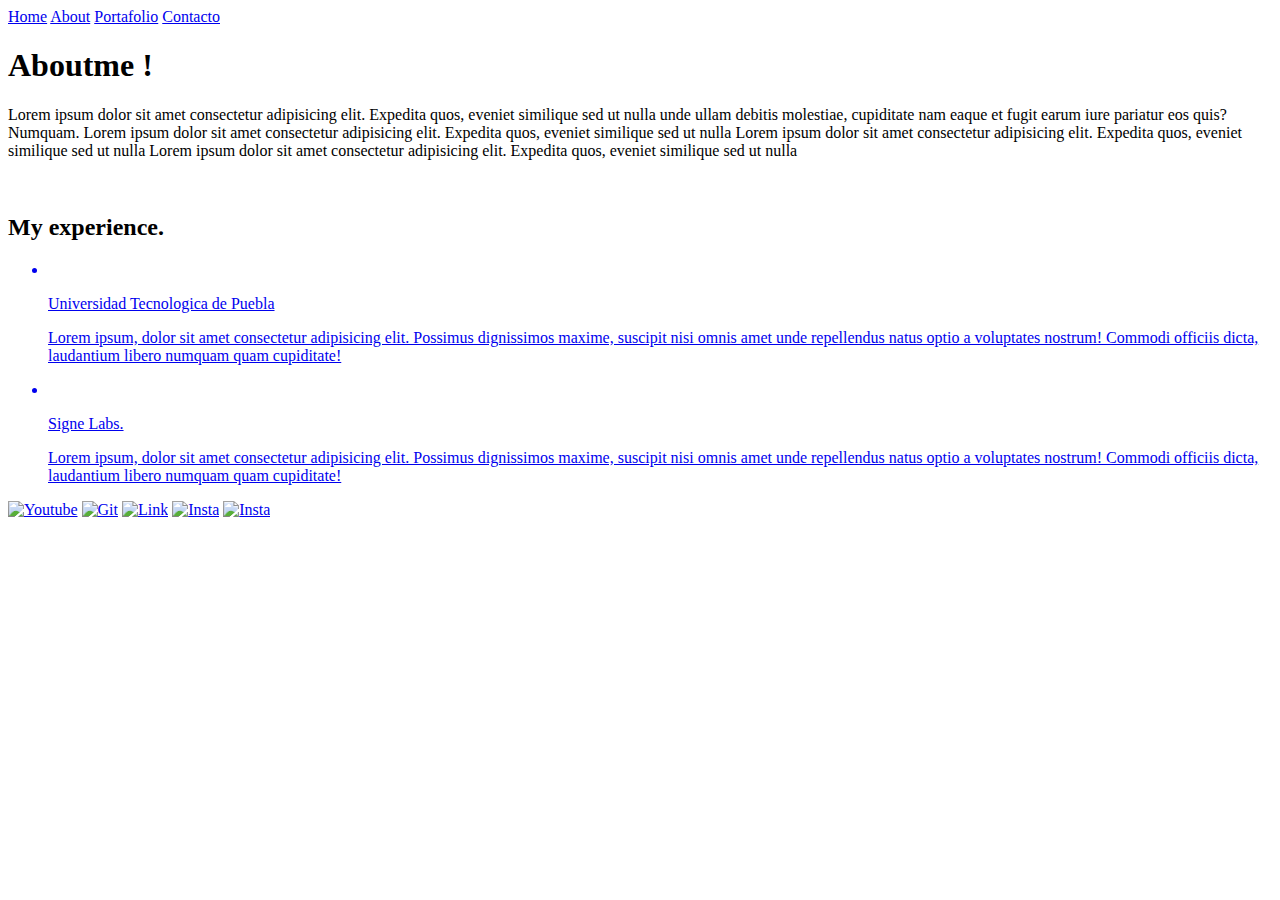
==== about.html @ 94c79c62 "v2 Estructura del about" ====
<!DOCTYPE html>
<html lang="en">
<head>
  <meta charset="UTF-8">
  <meta name="viewport" content="width=device-width, initial-scale=1.0">
  <link rel="stylesheet" href="css/style_index.css">
  <link rel="stylesheet" href="css/experience.css">
  <title>Carlos Arturo | About</title>  
</head>
<body>
  <header>
    <section class="header-text">
      <div class="header-pages">
        <a href="home.html">Home</a>
        <a href="about.html">About</a>
        <a href="portafolio.html">Portafolio</a>
        <a href="contacto.html">Contacto</a>
      </div>
    </section>
  </header>

  <div class="name-container">
    <div class="name">
      <h1>Aboutme !</h1>    
    </div>
  </div>

  <section class="about-me">
    <div class="aboutme-container">
      <div class="aboutme-content">
        <p>Lorem ipsum dolor sit amet consectetur adipisicing 
          elit. Expedita quos, eveniet similique sed ut nulla
           unde ullam debitis molestiae, cupiditate nam eaque
            et fugit earum iure pariatur eos quis? Numquam.
            Lorem ipsum dolor sit amet consectetur adipisicing 
            elit. Expedita quos, eveniet similique sed ut nulla
            Lorem ipsum dolor sit amet consectetur adipisicing 
            elit. Expedita quos, eveniet similique sed ut nulla
            Lorem ipsum dolor sit amet consectetur adipisicing 
            elit. Expedita quos, eveniet similique sed ut nulla</p>
      </div>
      <div class="aboutme-image">
        <a href="#"><img src="img/escihu.png" alt=""></a>
      </div>
    </div>
  </section>

  <div class="experience-container">
    <h2>My experience.</h2>      
  </div>

  <section class="my-experience">    
      <a href="#" class="experiences-gallery">
        <ul style="transform: translateX(0vw);">
          <li>
            <div class="experinece-env">
              <div class="experiences-avatar">
                <img class="experiences-avatar-picture" src="./img/utp.jpeg" alt="">
                <p class="experiences-avatar-name">Universidad Tecnologica de Puebla</p>                
              </div>
              <div class="experience-conten">
                <p>
                  Lorem ipsum, dolor sit amet consectetur adipisicing elit. Possimus
                   dignissimos maxime, suscipit nisi omnis amet unde repellendus natus
                    optio a voluptates nostrum! Commodi officiis dicta, laudantium libero
                     numquam quam cupiditate!
                </p>
              </div>
            </div>
          </li>
        </ul>
      </a>                
  </section>

  <section class="my-experience">
    <a href="#" class="experiences-gallery">
      <ul style="transform: translateX(0vw);">
        <li>
          <div class="experinece-env">
            <div class="experiences-avatar">
              <img class="experiences-avatar-picture" src="./img/signelabs.png" alt="">
              <p class="experiences-avatar-name">Signe Labs.</p>                
            </div>
            <div class="experience-conten">
              <p>
                Lorem ipsum, dolor sit amet consectetur adipisicing elit. Possimus
                 dignissimos maxime, suscipit nisi omnis amet unde repellendus natus
                  optio a voluptates nostrum! Commodi officiis dicta, laudantium libero
                   numquam quam cupiditate!
              </p>
            </div>
          </div>
        </li>
      </ul>
    </a>                
</section>


  <footer>
    <section class="footer-icons">
        <div class="icons">
        <a href="https://twitter.com/carturo_6"><img src="img/gorjeo.png" alt="Youtube"></a>
        <a href="https://www.youtube.com/channel/UC3mBjTYJj-kGpb-zmX8irQQ/featured"><img src="img/youtube.png" alt="Git"></a>
        <a href="https://www.linkedin.com/in/carturo/"><img src="img/linkedin.png" alt="Link"></a>
        <a href="https://www.instagram.com/carturo6/"><img src="img/instagram.png" alt="Insta"></a>
        <a href="https://github.com/carturo6"><img src="img/github.png" alt="Insta"></a>
      </div>
    </section>
</footer>
</body>
</html>
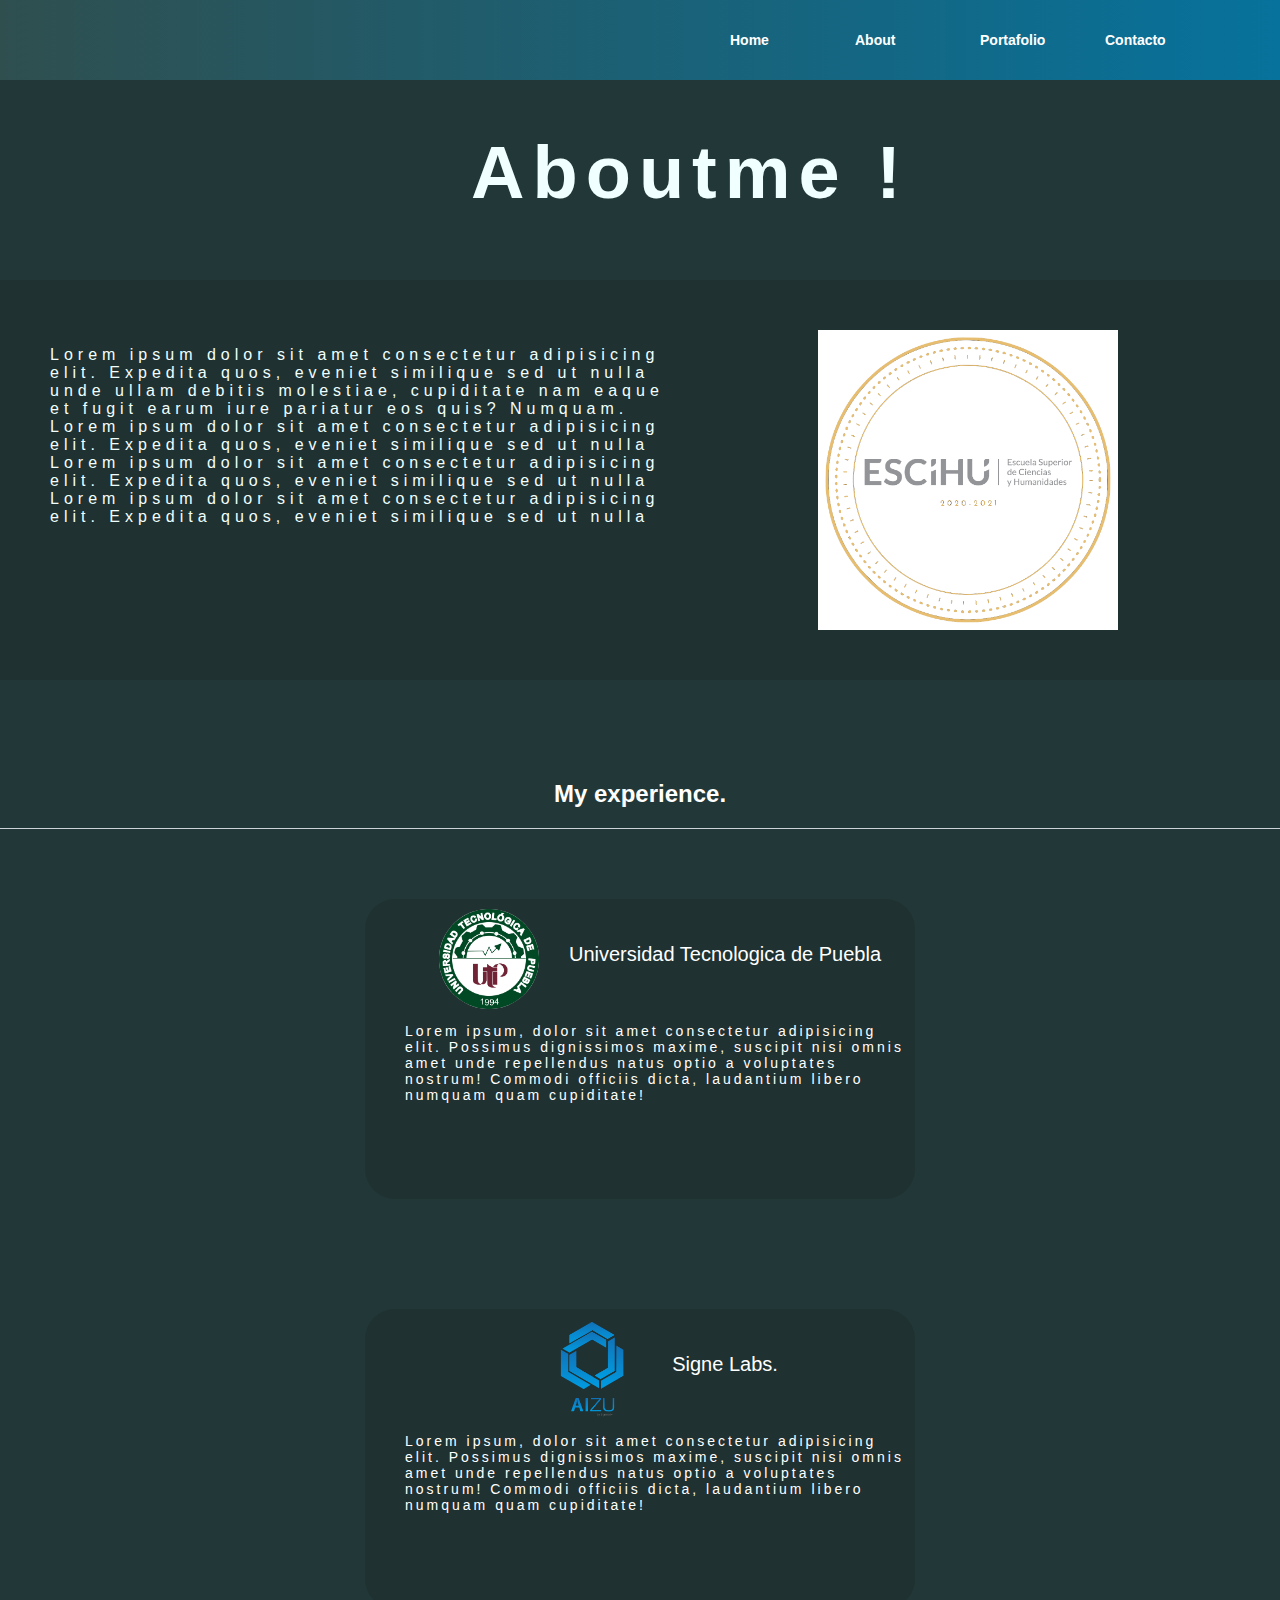
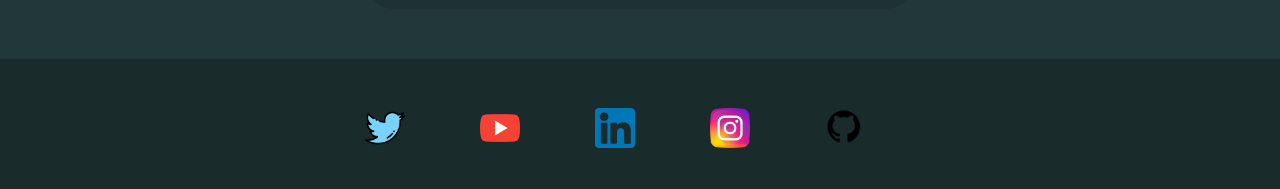
==== commit 7fdb4879: "v2 Agregando imagenes" ====
--- a/about.html
+++ b/about.html
@@ -3,8 +3,8 @@
 <head>
   <meta charset="UTF-8">
   <meta name="viewport" content="width=device-width, initial-scale=1.0">
-  <link rel="stylesheet" href="css/style_index.css">
-  <link rel="stylesheet" href="css/experience.css">
+  <link rel="stylesheet" href="estilos/styles.css">
+  <link rel="stylesheet" href="estilos/experience.css">
   <title>Carlos Arturo | About</title>  
 </head>
 <body>
--- a/estilos/styles.css
+++ b/estilos/styles.css
@@ -0,0 +1,227 @@
+/* Estilos */
+body {
+    margin: 0;
+    padding: 0;
+    background-color: #F0FFFF;
+}
+a *{
+    color: white;
+}
+
+@import url('https://fonts.googleapis.com/css?family=Muli&display=swap');
+a {
+    text-decoration: none;
+    display: inline-block;
+    color: white;
+    border-bottom: none;
+    font-family: 'Muli', sans-serif;
+    font-size: 14px;
+}
+header{
+    width: 100%;
+    height: 80px;
+    display: grid;
+    grid-template-columns: 1fr;
+}
+header .header-text{
+    margin-top: 0;
+    width: 100%;
+    height: 80px;
+    display: grid;
+    background-image: linear-gradient(to right, #2F4F4F , rgb(7, 114, 156));
+}
+header .header-pages{
+    width: 500px;
+    height: auto;
+    display: flex;
+    justify-items: flex-end;
+    align-items: center;
+    justify-content: space-between;
+    justify-self: end;
+    margin-right: 50px;
+}
+header .header-pages a{
+    width: 500px;
+    height: 80px;
+    display: flex;
+    justify-items: flex-end;
+    align-items: center;
+    justify-content: space-between;
+    font-family: 'Muli', sans-serif;
+    justify-self: end;
+    margin-right: 50px;
+    font-weight: 700;
+}
+body {
+    margin: 0;
+    padding: 0;
+    background-color: #223838;
+    font-family: Arial, Helvetica, sans-serif;
+}
+a {
+    text-decoration: none;
+    display: inline-block;
+    color: white;
+    border-bottom: none;
+    font-family:Arial, Helvetica, sans-serif;
+    font-size: 14px;
+}
+.index-body{
+    position: fixed;
+    top: 0;
+    bottom: 0;
+    left: 0;
+    right: 0;
+}
+.index-main{
+    display: grid;
+    grid-template-columns: 1fr 4fr 1fr;
+    height: 100%;
+    background-image: url('/img/2.jpeg');
+    background-position: center;
+    background-repeat: no-repeat;
+    background-size: cover;
+}
+.index-main section{
+    display: grid;
+    grid-column: 2;
+    justify-items: center;
+    height: 350px;
+    margin-top: 80px;
+    margin-right: 20px;
+}
+.index-main p{
+    font-size: 30px;
+    font-weight: 700px;
+    letter-spacing: 10px;
+    color: azure;
+    text-align: center;
+}
+.index-main button{
+    width: 110px;
+    height: 50px;
+    background: #0F6A64;
+    display: grid;
+    align-items: center;
+}
+.index-main button a{
+    font-weight: 700;
+    font-size: 20px;
+}
+.grid-container{
+    max-width: 980px;
+    margin: auto;
+}
+
+/* home */
+.home-main{
+    margin: 20px;
+    display: grid;
+    background-color: #2F4F4F;    
+}
+.home-main-new{
+    display: grid;
+    grid-template-columns: 2fr 1fr;
+    grid-template-rows: 2fr;
+}
+.home-main-new h1{
+    margin-left: 30px;
+    font-size: 24px;
+    color: white;
+}
+.home-new-img-container{
+    grid-column: 1;
+    padding: 20px;
+}
+.home-new-img-container img{
+    height: 350px;
+    width: 350px;
+    padding: 10px;
+}
+.home-new-info-container{
+    grid-column: 2;
+    color: white;
+}
+.home-new-info-container p{
+    margin-bottom: 35px;
+    font-family: 'Muli', sans-serif;
+    line-height: 1.8;
+    color: white;
+}
+/*Footer*/
+footer {
+    background-color: #1a2b2b;
+    width: 100%;
+    height: 130px;
+    display: grid;
+    grid-template-columns: 1fr;    
+}
+footer .footer-icons{
+    width: 100%;
+    height: 100px;
+    display: grid;    
+}
+footer .footer-icons .icons{
+    width: 500px;
+    height: auto;
+    display: flex;
+    justify-items: flex-end;
+    align-items: center;
+    justify-content: space-between;
+    justify-self: center;
+    margin-right: 50px;
+    margin-top: 40px;
+}
+footer .footer-icons .icons a img{
+    height: 40px;
+    width: 40px;
+}
+
+/*Titulo*/
+.name-container{
+    width: 100%;
+    height: 100px;
+    margin: 50px;
+}
+.name-container .name h1{
+    text-align: center;
+    font-size: 74px;
+    color: #F0FFFF;
+    letter-spacing: 8px;
+}
+
+/* Estilos About */
+.about-me {
+    width: 100%;
+    height: 400px;
+    background-color: #203131;
+}
+
+.about-me .aboutme-container{
+    width: 100%;
+    display: grid;
+    grid-template-columns: 1fr 1fr;
+}
+.aboutme-content{
+    width: 100%;    
+    height: 80%;
+    margin: 50px;
+}
+.aboutme-content p{
+    text-align: left;
+    color: #F0FFFF;
+    font-size: 14;
+    letter-spacing: 5px;
+}
+.aboutme-image{
+    width: 100%;
+    height: 80%;
+    margin: 50px;
+}
+.aboutme-image img{
+    float: right;
+    align-self: center;
+    width: 300px;
+    height: 300px;
+    margin-left: 10vw;
+}--- a/estilos/experience.css
+++ b/estilos/experience.css
@@ -0,0 +1,84 @@
+*{
+    margin: 0;
+}
+li {
+    text-align: -webkit-match-parent;
+}
+p {
+    display: block;
+    margin-block-start: 1em;
+    margin-block-end: 1em;
+    margin-inline-start: 0px;
+    margin-inline-end: 0px
+}
+
+.experience-container h2{
+    color: white;
+    border-bottom: 1px solid #cdd2da;
+    padding-bottom: 20px;
+    text-align: center;
+    margin-bottom: 20px;
+    margin-top: 100px;
+}
+
+/* Estilos de experience */
+.my-experience {
+    padding: 50px; 
+    margin-top: 10px;
+    display: block;
+}
+
+.my-experience .a-container{
+    display: inline-block;
+    padding-left: 10px;
+    max-width: 30%;
+}
+
+/*Cuadros de experiencia */
+.experiences-gallery {
+    
+    width: 550px;
+    height: 300px;
+    display: flex;
+    background: #203131;
+    border-radius: 30px;
+    margin-left: auto;
+    margin-right: auto;
+}
+.experiences-gallery li {
+    list-style-type: none;
+}
+.experience-env .experience-avatar{
+    width: 100px;
+    margin: 0 5% 5% 0;
+    position: relative;
+}
+.experiences-avatar-picture {
+    margin-top: 10px;
+    width: 100px;
+    height: 100px;
+    border-radius: 50%;
+    object-fit: cover;
+}
+.experiences-avatar-picture img {
+    border-style: none;
+    vertical-align: text-top;
+}
+.experiences-avatar {
+    display: flex;
+    align-items: center;
+    justify-content: center;
+}
+.experiences-avatar p{
+    font-size: 20px;
+    padding-left: 30px;
+    color: white;
+}
+.experience-conten{
+    margin: 0;
+    width: 100%;
+    height: 100%;
+    color: white;
+    letter-spacing: 3px;
+    font-size: 1em;
+}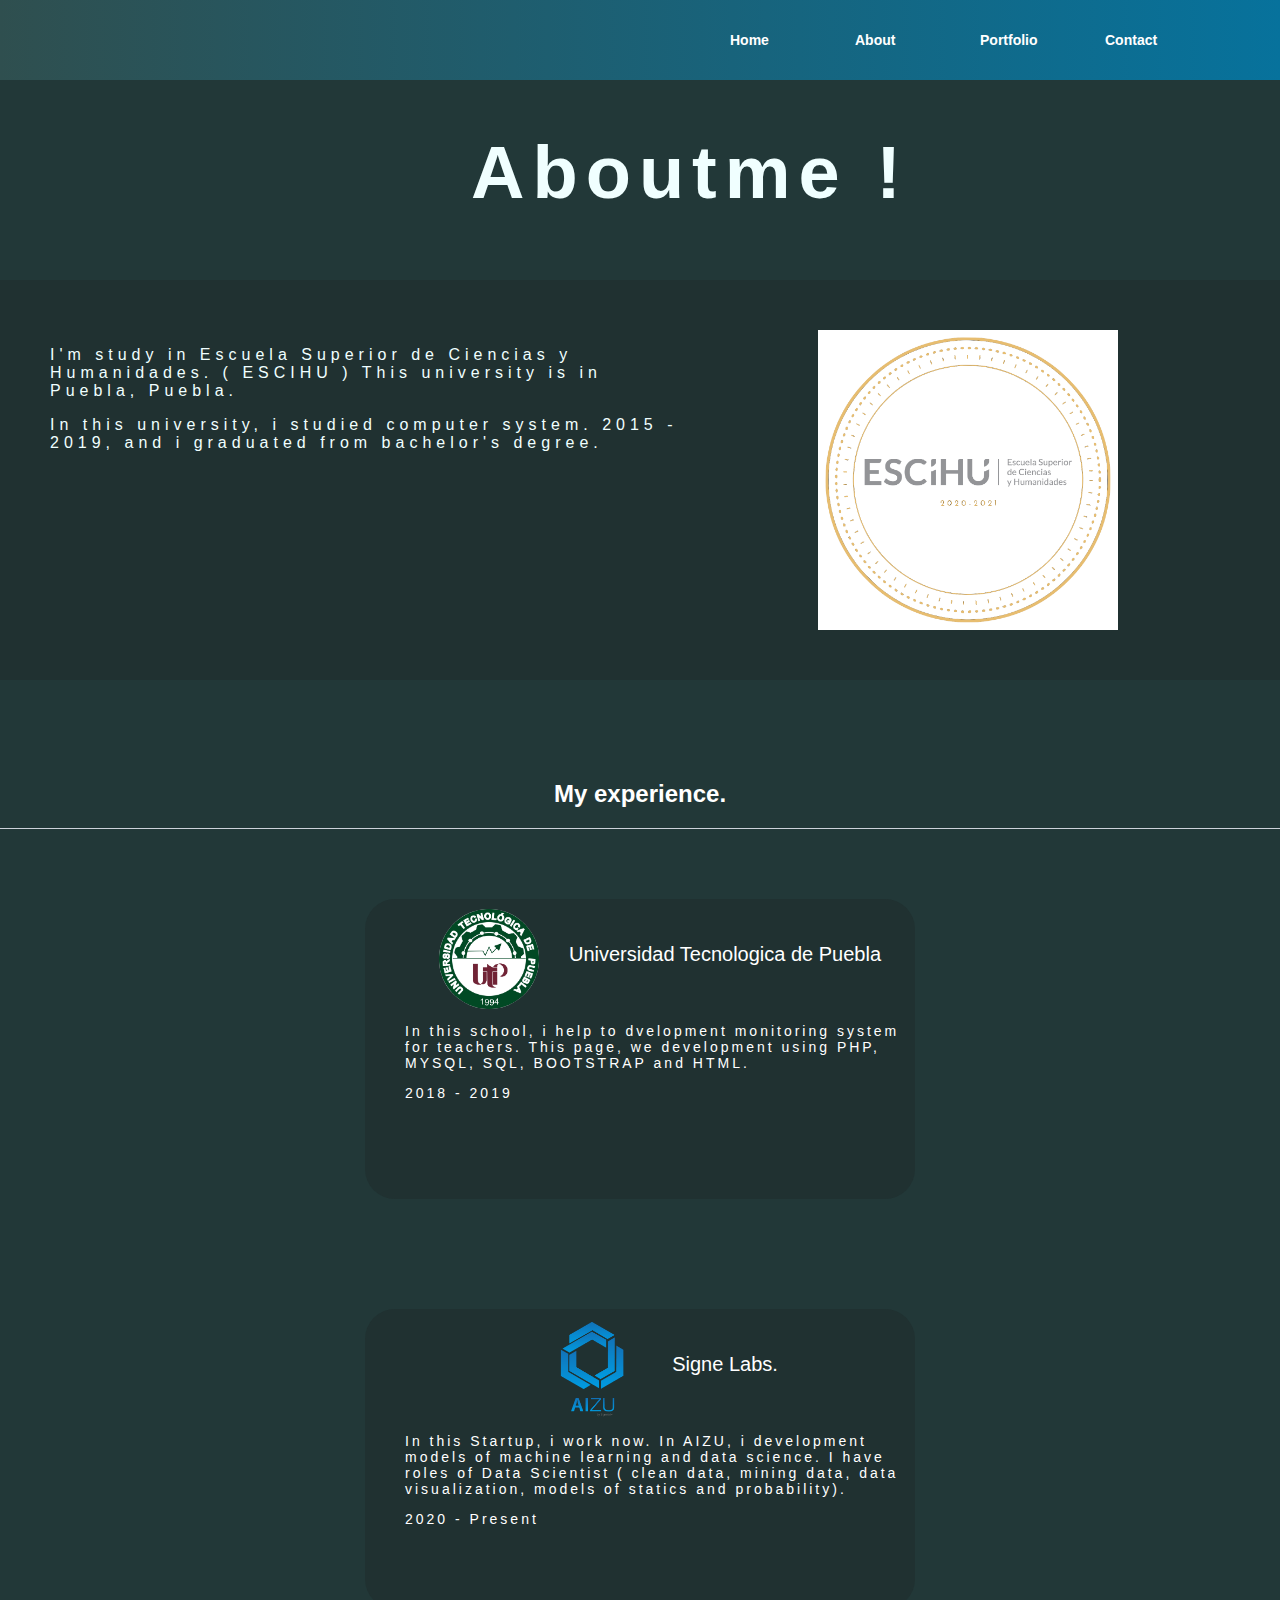
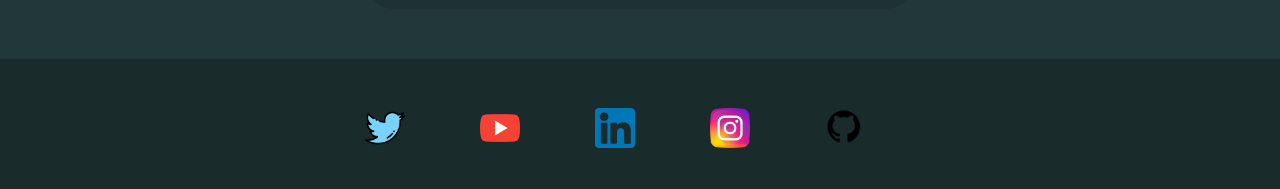
==== commit c80352ff: "v2 Agregando contenido." ====
--- a/about.html
+++ b/about.html
@@ -13,8 +13,8 @@
       <div class="header-pages">
         <a href="home.html">Home</a>
         <a href="about.html">About</a>
-        <a href="portafolio.html">Portafolio</a>
-        <a href="contacto.html">Contacto</a>
+        <a href="portafolio.html">Portfolio</a>
+        <a href="contacto.html">Contact</a>
       </div>
     </section>
   </header>
@@ -28,16 +28,14 @@
   <section class="about-me">
     <div class="aboutme-container">
       <div class="aboutme-content">
-        <p>Lorem ipsum dolor sit amet consectetur adipisicing 
-          elit. Expedita quos, eveniet similique sed ut nulla
-           unde ullam debitis molestiae, cupiditate nam eaque
-            et fugit earum iure pariatur eos quis? Numquam.
-            Lorem ipsum dolor sit amet consectetur adipisicing 
-            elit. Expedita quos, eveniet similique sed ut nulla
-            Lorem ipsum dolor sit amet consectetur adipisicing 
-            elit. Expedita quos, eveniet similique sed ut nulla
-            Lorem ipsum dolor sit amet consectetur adipisicing 
-            elit. Expedita quos, eveniet similique sed ut nulla</p>
+        <p>I'm study in Escuela Superior de Ciencias y Humanidades.
+          ( ESCIHU )
+          This university is in Puebla, Puebla.          
+        </p>
+        <p>
+          In this university, i studied computer system. 2015 - 2019, and i  graduated
+          from bachelor's degree.
+        </p>
       </div>
       <div class="aboutme-image">
         <a href="#"><img src="img/escihu.png" alt=""></a>
@@ -60,10 +58,11 @@
               </div>
               <div class="experience-conten">
                 <p>
-                  Lorem ipsum, dolor sit amet consectetur adipisicing elit. Possimus
-                   dignissimos maxime, suscipit nisi omnis amet unde repellendus natus
-                    optio a voluptates nostrum! Commodi officiis dicta, laudantium libero
-                     numquam quam cupiditate!
+                  In this school, i help to dvelopment monitoring system for teachers.
+                  This page, we development using  PHP, MYSQL, SQL, BOOTSTRAP and HTML.                                                    
+                </p>
+                <p>
+                  2018 - 2019
                 </p>
               </div>
             </div>
@@ -83,10 +82,13 @@
             </div>
             <div class="experience-conten">
               <p>
-                Lorem ipsum, dolor sit amet consectetur adipisicing elit. Possimus
-                 dignissimos maxime, suscipit nisi omnis amet unde repellendus natus
-                  optio a voluptates nostrum! Commodi officiis dicta, laudantium libero
-                   numquam quam cupiditate!
+                In this Startup, i work now.
+                 In AIZU, i development models of machine learning and data science.
+                 I have roles of Data Scientist ( clean data, mining data, data visualization, 
+                 models of statics and probability).
+              </p>
+              <p>
+                2020 - Present
               </p>
             </div>
           </div>
